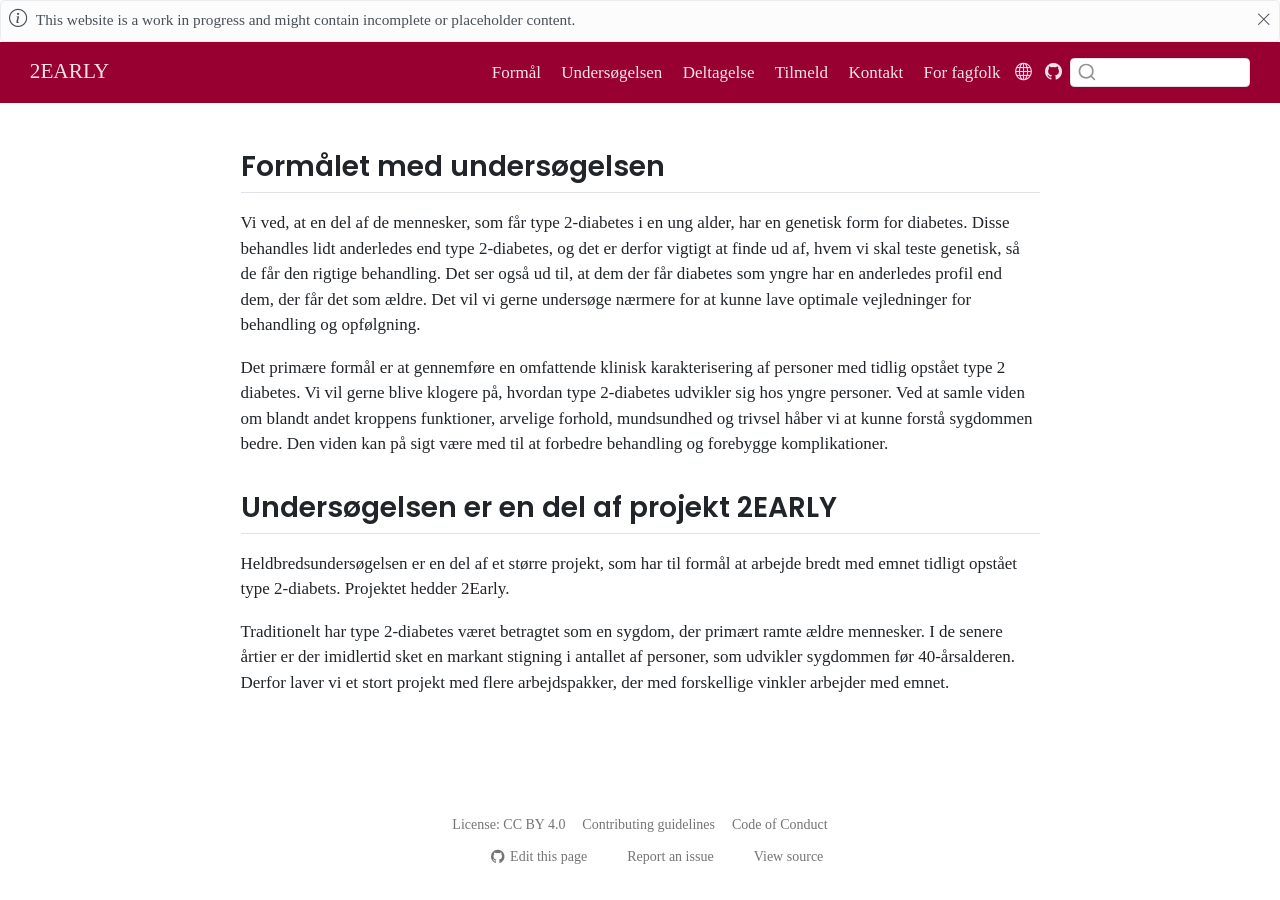
==== 1-formål.html @ f0165b47 "Built site for gh-pages" ====
<!DOCTYPE html>
<html xmlns="http://www.w3.org/1999/xhtml" lang="en" xml:lang="en"><head>

<meta charset="utf-8">
<meta name="generator" content="quarto-1.11.9">

<meta name="viewport" content="width=device-width, initial-scale=1.0, user-scalable=yes">


<title>formål – **2EARLY**</title>
<style>
/* Default styles provided by pandoc.
** See https://pandoc.org/MANUAL.html#variables-for-html for config info.
*/
span.smallcaps{font-variant: small-caps;}
div.columns{display: flex; gap: 1.5em;}
div.column{flex: auto;}
@media screen {
div.columns{gap: min(4vw, 1.5em);}
div.column{overflow-x: auto;}
}
div.hanging-indent{margin-left: 1.5em; text-indent: -1.5em;}
ul.task-list{list-style: none;}
ul.task-list li input[type="checkbox"] {
  width: 0.8em;
  margin: 0 0.8em 0.2em -1em; /* quarto-specific, see https://github.com/quarto-dev/quarto-cli/issues/4556 */ 
  vertical-align: middle;
}
</style>


<script src="site_libs/quarto-nav/quarto-nav.js"></script>
<script src="site_libs/clipboard/clipboard.min.js"></script>
<script src="site_libs/quarto-search/autocomplete.umd.js"></script>
<script src="site_libs/quarto-search/fuse.min.js"></script>
<script src="site_libs/quarto-search/quarto-search.js"></script>
<meta name="quarto:offset" content="./">
<script src="site_libs/quarto-html/quarto.js" type="module"></script>
<script src="site_libs/quarto-html/tabsets/tabsets.js" type="module"></script>
<script src="site_libs/quarto-html/scrollable-regions/scrollable-regions.js" type="module"></script>
<script src="site_libs/quarto-html/popper.min.js"></script>
<script src="site_libs/quarto-html/tippy.umd.min.js"></script>
<script src="site_libs/quarto-html/anchor.min.js"></script>
<link href="site_libs/quarto-html/tippy.css" rel="stylesheet">
<link href="site_libs/quarto-html/quarto-syntax-highlighting-1f42ef86e7bbcd4ef0935f55bd85d622.css" rel="stylesheet" class="quarto-color-scheme" id="quarto-text-highlighting-styles">
<link href="site_libs/quarto-html/quarto-syntax-highlighting-dark-b2c10e9313c6d05287a68e7950ff1397.css" rel="stylesheet" class="quarto-color-scheme quarto-color-alternate" id="quarto-text-highlighting-styles">
<link href="site_libs/quarto-html/quarto-syntax-highlighting-1f42ef86e7bbcd4ef0935f55bd85d622.css" rel="stylesheet" class="quarto-color-scheme-extra" id="quarto-text-highlighting-styles">
<script src="site_libs/bootstrap/bootstrap.min.js"></script>
<link href="site_libs/bootstrap/bootstrap-icons.css" rel="stylesheet">
<link href="site_libs/bootstrap/bootstrap-98ef3dce5b47f066bdf1b41a87c59794.min.css" rel="stylesheet" append-hash="true" class="quarto-color-scheme" id="quarto-bootstrap" data-mode="light">
<link href="site_libs/bootstrap/bootstrap-dark-0b306bf4a549962d18bcdc180073fccd.min.css" rel="stylesheet" append-hash="true" class="quarto-color-scheme quarto-color-alternate" id="quarto-bootstrap" data-mode="light">
<link href="site_libs/bootstrap/bootstrap-98ef3dce5b47f066bdf1b41a87c59794.min.css" rel="stylesheet" append-hash="true" class="quarto-color-scheme-extra" id="quarto-bootstrap" data-mode="light">
<script id="quarto-search-options" type="application/json">{
  "location": "navbar",
  "copy-button": false,
  "collapse-after": 3,
  "panel-placement": "end",
  "type": "textbox",
  "limit": 50,
  "keyboard-shortcut": [
    "f",
    "/",
    "s"
  ],
  "language": {
    "search-no-results-text": "No results",
    "search-matching-documents-text": "matching documents",
    "search-copy-link-title": "Copy link to search",
    "search-hide-matches-text": "Hide additional matches",
    "search-more-match-text": "more match in this document",
    "search-more-matches-text": "more matches in this document",
    "search-clear-button-title": "Clear",
    "search-text-placeholder": "",
    "search-detached-cancel-button-title": "Cancel",
    "search-submit-button-title": "Submit",
    "search-label": "Search"
  }
}</script>


</head>

<body class="nav-fixed fullcontent quarto-light"><a id="quarto-skip-link" class="visually-hidden-focusable" href="#quarto-document-content">Skip to main content</a>

<div id="quarto-search-results"></div>
  <header id="quarto-header" class="headroom fixed-top">
    <div id="quarto-announcement" data-announcement-id="c8e3599c85ad6c16ddbe7a5d420720d3" class="alert alert-light hidden"><i class="bi bi-info-circle quarto-announcement-icon"></i><div class="quarto-announcement-content">
<p>This website is a work in progress and might contain incomplete or placeholder content.</p>
</div><i class="bi bi-x-lg quarto-announcement-action"></i></div>
    <nav class="navbar navbar-expand-lg " data-bs-theme="dark" aria-label="Site">
      <div class="navbar-container container-fluid">
      <div class="navbar-brand-container mx-auto">
    <a class="navbar-brand" href="./index.html">
    <span class="navbar-title"><strong>2EARLY</strong></span>
    </a>
  </div>
          <button class="navbar-toggler" type="button" data-bs-toggle="collapse" data-bs-target="#navbarCollapse" aria-controls="navbarCollapse" aria-expanded="false" aria-label="Toggle navigation" onclick="if (window.quartoToggleHeadroom) { window.quartoToggleHeadroom(); }">
  <span class="navbar-toggler-icon"></span>
</button>
          <div class="collapse navbar-collapse" id="navbarCollapse">
            <ul class="navbar-nav navbar-nav-scroll ms-auto">
  <li class="nav-item">
    <a class="nav-link active" href="./1-formål.html" aria-current="page"> 
<span class="menu-text">Formål</span></a>
  </li>  
  <li class="nav-item">
    <a class="nav-link" href="./2-undersøgelsen.html"> 
<span class="menu-text">Undersøgelsen</span></a>
  </li>  
  <li class="nav-item">
    <a class="nav-link" href="./3-deltagelse.html"> 
<span class="menu-text">Deltagelse</span></a>
  </li>  
  <li class="nav-item">
    <a class="nav-link" href="./4-tilmeld.html"> 
<span class="menu-text">Tilmeld</span></a>
  </li>  
  <li class="nav-item">
    <a class="nav-link" href="./5-kontakt.html"> 
<span class="menu-text">Kontakt</span></a>
  </li>  
  <li class="nav-item">
    <a class="nav-link" href="./6-forfagfolk.html"> 
<span class="menu-text">For fagfolk</span></a>
  </li>  
</ul>
          </div> <!-- /navcollapse -->
            <div class="quarto-navbar-tools">
    <a href="https://steno-aarhus.github.io" title="" class="quarto-navigation-tool px-1" aria-label="Globe icon: Link to the Steno Aarhus GitHub landing webpage for all other Steno Aarhus projects"><i class="bi bi-globe"></i></a>
    <a href="https://github.com/steno-aarhus/2early-patientinfo" title="" class="quarto-navigation-tool px-1" aria-label="GitHub icon: Source repository"><i class="bi bi-github"></i></a>
</div>
            <div id="quarto-search" class="" title="Search"></div>
      </div> <!-- /container-fluid -->
    </nav>
</header>
<!-- content -->
<div id="quarto-content" class="quarto-container page-columns page-rows-contents page-layout-article page-navbar">
<!-- sidebar -->
<!-- margin-sidebar -->
    
<!-- main -->
<main class="content" id="quarto-document-content" tabindex="-1"><header id="title-block-header" class="quarto-title-block"></header>




<section id="formålet-med-undersøgelsen" class="level2">
<h2 class="anchored" data-anchor-id="formålet-med-undersøgelsen">Formålet med undersøgelsen</h2>
<p>Vi ved, at en del af de mennesker, som får type 2-diabetes i en ung alder, har en genetisk form for diabetes. Disse behandles lidt anderledes end type 2-diabetes, og det er derfor vigtigt at finde ud af, hvem vi skal teste genetisk, så de får den rigtige behandling. Det ser også ud til, at dem der får diabetes som yngre har en anderledes profil end dem, der får det som ældre. Det vil vi gerne undersøge nærmere for at kunne lave optimale vejledninger for behandling og opfølgning.</p>
<p>Det primære formål er at gennemføre en omfattende klinisk karakterisering af personer med tidlig opstået type 2 diabetes. Vi vil gerne blive klogere på, hvordan type 2-diabetes udvikler sig hos yngre personer. Ved at samle viden om blandt andet kroppens funktioner, arvelige forhold, mundsundhed og trivsel håber vi at kunne forstå sygdommen bedre. Den viden kan på sigt være med til at forbedre behandling og forebygge komplikationer.</p>
</section>
<section id="undersøgelsen-er-en-del-af-projekt-2early" class="level2">
<h2 class="anchored" data-anchor-id="undersøgelsen-er-en-del-af-projekt-2early">Undersøgelsen er en del af projekt 2EARLY</h2>
<p>Heldbredsundersøgelsen er en del af et større projekt, som har til formål at arbejde bredt med emnet tidligt opstået type 2-diabets. Projektet hedder 2Early.</p>
<p>Traditionelt har type 2-diabetes været betragtet som en sygdom, der primært ramte ældre mennesker. I de senere årtier er der imidlertid sket en markant stigning i antallet af personer, som udvikler sygdommen før 40-årsalderen. Derfor laver vi et stort projekt med flere arbejdspakker, der med forskellige vinkler arbejder med emnet.</p>


</section>

</main> <!-- /main -->
<script id="quarto-html-after-body" type="application/javascript">
  window.document.addEventListener("DOMContentLoaded", function (event) {
    const icon = "";
    const anchorJS = new window.AnchorJS();
    anchorJS.options = {
      placement: 'right',
      icon: icon
    };
    anchorJS.add('.anchored');
    const isCodeAnnotation = (el) => {
      for (const clz of el.classList) {
        if (clz.startsWith('code-annotation-')) {                     
          return true;
        }
      }
      return false;
    }
    const onCopySuccess = function(e) {
      // button target
      const button = e.trigger;
      // don't keep focus
      button.blur();
      // flash "checked"
      button.classList.add('code-copy-button-checked');
      var currentTitle = button.getAttribute("title");
      button.setAttribute("title", "Copied!");
      let tooltip;
      if (window.bootstrap) {
        button.setAttribute("data-bs-toggle", "tooltip");
        button.setAttribute("data-bs-placement", "left");
        button.setAttribute("data-bs-title", "Copied!");
        tooltip = new bootstrap.Tooltip(button, 
          { trigger: "manual", 
            customClass: "code-copy-button-tooltip",
            offset: [0, -8]});
        tooltip.show();    
      }
      setTimeout(function() {
        if (tooltip) {
          tooltip.hide();
          button.removeAttribute("data-bs-title");
          button.removeAttribute("data-bs-toggle");
          button.removeAttribute("data-bs-placement");
        }
        button.setAttribute("title", currentTitle);
        button.classList.remove('code-copy-button-checked');
      }, 1000);
      // clear code selection
      e.clearSelection();
    }
    const getTextToCopy = function(trigger) {
      const outerScaffold = trigger.parentElement.cloneNode(true);
      const codeEl = outerScaffold.querySelector('code');
      for (const childEl of codeEl.children) {
        if (isCodeAnnotation(childEl)) {
          childEl.remove();
        }
      }
      return codeEl.innerText;
    }
    const clipboard = new window.ClipboardJS('.code-copy-button:not([data-in-quarto-modal])', {
      text: getTextToCopy
    });
    clipboard.on('success', onCopySuccess);
    if (window.document.getElementById('quarto-embedded-source-code-modal')) {
      const clipboardModal = new window.ClipboardJS('.code-copy-button[data-in-quarto-modal]', {
        text: getTextToCopy,
        container: window.document.getElementById('quarto-embedded-source-code-modal')
      });
      clipboardModal.on('success', onCopySuccess);
    }
      var localhostRegex = new RegExp(/^(?:http|https):\/\/localhost\:?[0-9]*\//);
      var mailtoRegex = new RegExp(/^mailto:/);
        var filterRegex = new RegExp("https:\/\/steno-aarhus\.github\.io\/2early-patientinfo\/");
      var isInternal = (href) => {
          return filterRegex.test(href) || localhostRegex.test(href) || mailtoRegex.test(href);
      }
      // Inspect non-navigation links and adorn them if external
      window.quartoDecorateExternalLinks = function (root) {
     var links = (root || window.document).querySelectorAll('a[href]:not(.nav-link):not(.navbar-brand):not(.toc-action):not(.sidebar-link):not(.sidebar-item-toggle):not(.pagination-link):not(.no-external):not([aria-hidden]):not(.dropdown-item):not(.quarto-navigation-tool):not(.about-link)');
      for (var i=0; i<links.length; i++) {
        const link = links[i];
        if (!isInternal(link.href)) {
          // undo the damage that might have been done by quarto-nav.js in the case of
          // links that we want to consider external
          if (link.dataset.originalHref !== undefined) {
            link.href = link.dataset.originalHref;
          }
          if (!link.classList.contains('no-external-icon')) {
          }
        }
      }
      };
      window.quartoDecorateExternalLinks(window.document);
    // Esc closes the popup (WCAG 1.4.13) and focus leaving both trigger and
    // popup closes it (WCAG 2.4.11); tippy handles neither for interactive popups.
    const hideOnEscAndFocusOut = {
      name: 'hideOnEscAndFocusOut',
      defaultValue: true,
      fn(instance) {
        const dismiss = () => {
          // A show scheduled by the trigger delay would otherwise reopen it
          instance.clearDelayTimeouts();
          instance.hide();
        };
        const onKeyDown = (event) => {
          if (event.key !== 'Escape') {
            return;
          }
          // Keep Esc from also reaching page handlers (e.g. reveal.js overview),
          // except an open reveal.js slide menu, which Esc should close too.
          // The menu handles keys only when its keyboard option is on.
          const menuHandlesEsc = window.Reveal?.getPlugin?.('menu')?.isOpen() &&
            window.Reveal.getConfig().menu?.keyboard !== false;
          if (!menuHandlesEsc) {
            event.stopPropagation();
          }
          if (instance.popper.contains(window.document.activeElement)) {
            // Disabled while refocusing so the focus trigger does not reopen it
            instance.disable();
            instance.reference.focus();
            instance.enable();
          }
          dismiss();
        };
        const onFocusOut = (event) => {
          const target = event.relatedTarget;
          if (target && !instance.reference.contains(target) &&
              !instance.popper.contains(target)) {
            dismiss();
          }
        };
        // On the trigger too: a click trigger (code-annotations: select) has no
        // blur handling. Attached for the instance's lifetime so leaving the
        // trigger also cancels a show still pending on the trigger delay.
        instance.reference.addEventListener('focusout', onFocusOut);
        return {
          onShow() {
            window.document.addEventListener('keydown', onKeyDown, true);
            instance.popper.addEventListener('focusout', onFocusOut);
          },
          onHide() {
            window.document.removeEventListener('keydown', onKeyDown, true);
            instance.popper.removeEventListener('focusout', onFocusOut);
          },
          onDestroy() {
            instance.reference.removeEventListener('focusout', onFocusOut);
          },
        };
      },
    };
    function tippyHover(el, contentFn, onTriggerFn, onUntriggerFn) {
      const config = {
        allowHTML: true,
        maxWidth: 500,
        delay: 100,
        arrow: false,
        appendTo: function(el) {
            return el.parentElement;
        },
        interactive: true,
        interactiveBorder: 10,
        theme: 'quarto',
        placement: 'bottom-start',
        plugins: [hideOnEscAndFocusOut],
      };
      if (contentFn) {
        config.content = contentFn;
      }
      if (onTriggerFn) {
        config.onTrigger = onTriggerFn;
      }
      if (onUntriggerFn) {
        config.onUntrigger = onUntriggerFn;
      }
      window.tippy(el, config); 
    }
    const noterefs = window.document.querySelectorAll('a[role="doc-noteref"]');
    for (var i=0; i<noterefs.length; i++) {
      const ref = noterefs[i];
      tippyHover(ref, function() {
        // use id or data attribute instead here
        let href = ref.getAttribute('data-footnote-href') || ref.getAttribute('href');
        try { href = new URL(href).hash; } catch {}
        const id = href.replace(/^#\/?/, "");
        const note = window.document.getElementById(id);
        if (note) {
          return note.innerHTML;
        } else {
          return "";
        }
      });
    }
    const xrefs = window.document.querySelectorAll('a.quarto-xref');
    const processXRef = (id, note) => {
      // Strip column container classes
      const stripColumnClz = (el) => {
        el.classList.remove("page-full", "page-columns");
        if (el.children) {
          for (const child of el.children) {
            stripColumnClz(child);
          }
        }
      }
      stripColumnClz(note)
      if (id === null || id.startsWith('sec-')) {
        // Special case sections, only their first couple elements
        const container = document.createElement("div");
        if (note.children && note.children.length > 2) {
          container.appendChild(note.children[0].cloneNode(true));
          for (let i = 1; i < note.children.length; i++) {
            const child = note.children[i];
            if (child.tagName === "P" && child.innerText === "") {
              continue;
            } else {
              container.appendChild(child.cloneNode(true));
              break;
            }
          }
          if (window.Quarto?.typesetMath) {
            window.Quarto.typesetMath(container);
          }
          return container.innerHTML
        } else {
          if (window.Quarto?.typesetMath) {
            window.Quarto.typesetMath(note);
          }
          return note.innerHTML;
        }
      } else {
        // Remove any anchor links if they are present
        const anchorLink = note.querySelector('a.anchorjs-link');
        if (anchorLink) {
          anchorLink.remove();
        }
        if (window.Quarto?.typesetMath) {
          window.Quarto.typesetMath(note);
        }
        if (note.classList.contains("callout")) {
          return note.outerHTML;
        } else {
          return note.innerHTML;
        }
      }
    }
    for (var i=0; i<xrefs.length; i++) {
      const xref = xrefs[i];
      tippyHover(xref, undefined, function(instance) {
        instance.disable();
        let url = xref.getAttribute('href');
        let hash = undefined; 
        if (url.startsWith('#')) {
          hash = url;
        } else {
          try { hash = new URL(url).hash; } catch {}
        }
        if (hash) {
          const id = hash.replace(/^#\/?/, "");
          const note = window.document.getElementById(id);
          if (note !== null) {
            try {
              const html = processXRef(id, note.cloneNode(true));
              instance.setContent(html);
            } finally {
              instance.enable();
              instance.show();
            }
          } else {
            // See if we can fetch this
            fetch(url.split('#')[0])
            .then(res => res.text())
            .then(html => {
              const parser = new DOMParser();
              const htmlDoc = parser.parseFromString(html, "text/html");
              const note = htmlDoc.getElementById(id);
              if (note !== null) {
                const html = processXRef(id, note);
                instance.setContent(html);
              } 
            }).finally(() => {
              instance.enable();
              instance.show();
            });
          }
        } else {
          // See if we can fetch a full url (with no hash to target)
          // This is a special case and we should probably do some content thinning / targeting
          fetch(url)
          .then(res => res.text())
          .then(html => {
            const parser = new DOMParser();
            const htmlDoc = parser.parseFromString(html, "text/html");
            const note = htmlDoc.querySelector('main.content');
            if (note !== null) {
              // This should only happen for chapter cross references
              // (since there is no id in the URL)
              // remove the first header
              if (note.children.length > 0 && note.children[0].tagName === "HEADER") {
                note.children[0].remove();
              }
              const html = processXRef(null, note);
              instance.setContent(html);
            } 
          }).finally(() => {
            instance.enable();
            instance.show();
          });
        }
      }, function(instance) {
      });
    }
        let selectedAnnoteEl;
        const selectorForAnnotation = ( cell, annotation) => {
          let cellAttr = 'data-code-cell="' + cell + '"';
          let lineAttr = 'data-code-annotation="' +  annotation + '"';
          const selector = 'span[' + cellAttr + '][' + lineAttr + ']';
          return selector;
        }
        const selectCodeLines = (annoteEl) => {
          const doc = window.document;
          const targetCell = annoteEl.getAttribute("data-target-cell");
          const targetAnnotation = annoteEl.getAttribute("data-target-annotation");
          const annoteSpan = window.document.querySelector(selectorForAnnotation(targetCell, targetAnnotation));
          const lines = annoteSpan.getAttribute("data-code-lines").split(",");
          const lineIds = lines.map((line) => {
            return targetCell + "-" + line;
          })
          // Each band is positioned against its own containing block, which is
          // not the offsetParent of the lines, so place it from client rects.
          const placeBand = (band, firstEl, lastEl, codeBlock) => {
            const container = band.offsetParent;
            if (container === null) {
              return;
            }
            const containerRect = container.getBoundingClientRect();
            // Reveal.js scales slides with a transform, so convert client
            // pixels back to the CSS pixels of the container.
            const scale = containerRect.height / container.offsetHeight || 1;
            const firstRect = firstEl.getBoundingClientRect();
            const lastRect = lastEl.getBoundingClientRect();
            const top = (firstRect.top - containerRect.top) / scale - container.clientTop + container.scrollTop;
            const height = (lastRect.bottom - firstRect.top) / scale;
            band.style.top = top - 2 + "px";
            band.style.height = height + 4 + "px";
            if (codeBlock) {
              // Without the copy button wrapper, the containing block is wider
              // than the code block, so span the code block explicitly.
              const blockRect = codeBlock.getBoundingClientRect();
              band.style.left = (blockRect.left - containerRect.left) / scale - container.clientLeft + container.scrollLeft + "px";
              band.style.width = blockRect.width / scale + "px";
            }
          };
          if (lineIds.length > 0) {
            const el = window.document.getElementById(lineIds[0]);
            const lastEl = window.document.getElementById(lineIds[lineIds.length - 1]);
            const parent = el.parentElement.parentElement;
            // cook up a div (if necessary) and position it
            let div = window.document.getElementById("code-annotation-line-highlight");
            if (div === null) {
              div = window.document.createElement("div");
              div.setAttribute("id", "code-annotation-line-highlight");
              div.style.position = 'absolute';
              parent.appendChild(div);
            }
            placeBand(div, el, lastEl, parent.closest("div.sourceCode") || parent);
            let gutterDiv = window.document.getElementById("code-annotation-line-highlight-gutter");
            if (gutterDiv === null) {
              gutterDiv = window.document.createElement("div");
              gutterDiv.setAttribute("id", "code-annotation-line-highlight-gutter");
              gutterDiv.style.position = 'absolute';
              const codeCell = window.document.getElementById(targetCell);
              const gutter = codeCell.querySelector('.code-annotation-gutter');
              gutter.appendChild(gutterDiv);
            }
            placeBand(gutterDiv, el, lastEl);
            selectedAnnoteEl = annoteEl;
          }
        };
        const unselectCodeLines = () => {
          const elementsIds = ["code-annotation-line-highlight", "code-annotation-line-highlight-gutter"];
          elementsIds.forEach((elId) => {
            const div = window.document.getElementById(elId);
            if (div) {
              div.remove();
            }
          });
          selectedAnnoteEl = undefined;
        };
          // Handle positioning of the toggle
      window.addEventListener(
        "resize",
        throttle(() => {
          elRect = undefined;
          if (selectedAnnoteEl) {
            selectCodeLines(selectedAnnoteEl);
          }
        }, 10)
      );
      function throttle(fn, ms) {
      let throttle = false;
      let timer;
        return (...args) => {
          if(!throttle) { // first call gets through
              fn.apply(this, args);
              throttle = true;
          } else { // all the others get throttled
              if(timer) clearTimeout(timer); // cancel #2
              timer = setTimeout(() => {
                fn.apply(this, args);
                timer = throttle = false;
              }, ms);
          }
        };
      }
        // Attach click handler to the DT
        const annoteDls = window.document.querySelectorAll('dt[data-target-cell]');
        for (const annoteDlNode of annoteDls) {
          annoteDlNode.addEventListener('click', (event) => {
            const clickedEl = event.target;
            if (clickedEl !== selectedAnnoteEl) {
              unselectCodeLines();
              const activeEl = window.document.querySelector('dt[data-target-cell].code-annotation-active');
              if (activeEl) {
                activeEl.classList.remove('code-annotation-active');
              }
              selectCodeLines(clickedEl);
              clickedEl.classList.add('code-annotation-active');
            } else {
              // Unselect the line
              unselectCodeLines();
              clickedEl.classList.remove('code-annotation-active');
            }
          });
        }
    const findCites = (el) => {
      const parentEl = el.parentElement;
      if (parentEl) {
        const cites = parentEl.dataset.cites;
        if (cites) {
          return {
            el,
            cites: cites.split(' ')
          };
        } else {
          return findCites(el.parentElement)
        }
      } else {
        return undefined;
      }
    };
    var bibliorefs = window.document.querySelectorAll('a[role="doc-biblioref"]');
    for (var i=0; i<bibliorefs.length; i++) {
      const ref = bibliorefs[i];
      const citeInfo = findCites(ref);
      if (citeInfo) {
        tippyHover(citeInfo.el, function() {
          var popup = window.document.createElement('div');
          citeInfo.cites.forEach(function(cite) {
            var citeDiv = window.document.createElement('div');
            citeDiv.classList.add('hanging-indent');
            citeDiv.classList.add('csl-entry');
            var biblioDiv = window.document.getElementById('ref-' + cite);
            if (biblioDiv) {
              citeDiv.innerHTML = biblioDiv.innerHTML;
            }
            popup.appendChild(citeDiv);
          });
          return popup.innerHTML;
        });
      }
    }
  });
  </script>
  <script type="application/javascript">
  window.quartoScrollableRegionsLabels = {"code":"Scrollable code","output":"Scrollable output"};
  </script>
</div> <!-- /content -->
<footer class="footer">
  <div class="nav-footer">
    <div class="nav-footer-left">
      &nbsp;
    </div>   
    <div class="nav-footer-center">
      <ul class="footer-items list-unstyled">
    <li class="nav-item">
    <a class="nav-link" href="https://creativecommons.org/licenses/by/4.0/">
<p>License: CC BY 4.0</p>
</a>
  </li>  
    <li class="nav-item">
    <a class="nav-link" href="https://steno-aarhus.github.io/research/CONTRIBUTING.html">
<p>Contributing guidelines</p>
</a>
  </li>  
    <li class="nav-item">
    <a class="nav-link" href="https://steno-aarhus.github.io/research/CODE_OF_CONDUCT.html">
<p>Code of Conduct</p>
</a>
  </li>  
</ul>
    <div class="toc-actions"><ul><li><a href="https://github.com/steno-aarhus/2early-patientinfo/edit/main/1-formål.qmd" class="toc-action"><i class="bi bi-github"></i>Edit this page</a></li><li><a href="https://github.com/steno-aarhus/2early-patientinfo/issues/new" class="toc-action"><i class="bi empty"></i>Report an issue</a></li><li><a href="https://github.com/steno-aarhus/2early-patientinfo/blob/main/1-formål.qmd" class="toc-action"><i class="bi empty"></i>View source</a></li></ul></div></div>
    <div class="nav-footer-right">
      &nbsp;
    </div>
  </div>
</footer>




</body></html>
---- site_libs/quarto-html/tippy.css ----
.tippy-box[data-animation=fade][data-state=hidden]{opacity:0}[data-tippy-root]{max-width:calc(100vw - 10px)}.tippy-box{position:relative;background-color:#333;color:#fff;border-radius:4px;font-size:14px;line-height:1.4;white-space:normal;outline:0;transition-property:transform,visibility,opacity}.tippy-box[data-placement^=top]>.tippy-arrow{bottom:0}.tippy-box[data-placement^=top]>.tippy-arrow:before{bottom:-7px;left:0;border-width:8px 8px 0;border-top-color:initial;transform-origin:center top}.tippy-box[data-placement^=bottom]>.tippy-arrow{top:0}.tippy-box[data-placement^=bottom]>.tippy-arrow:before{top:-7px;left:0;border-width:0 8px 8px;border-bottom-color:initial;transform-origin:center bottom}.tippy-box[data-placement^=left]>.tippy-arrow{right:0}.tippy-box[data-placement^=left]>.tippy-arrow:before{border-width:8px 0 8px 8px;border-left-color:initial;right:-7px;transform-origin:center left}.tippy-box[data-placement^=right]>.tippy-arrow{left:0}.tippy-box[data-placement^=right]>.tippy-arrow:before{left:-7px;border-width:8px 8px 8px 0;border-right-color:initial;transform-origin:center right}.tippy-box[data-inertia][data-state=visible]{transition-timing-function:cubic-bezier(.54,1.5,.38,1.11)}.tippy-arrow{width:16px;height:16px;color:#333}.tippy-arrow:before{content:"";position:absolute;border-color:transparent;border-style:solid}.tippy-content{position:relative;padding:5px 9px;z-index:1}
---- site_libs/quarto-html/quarto-syntax-highlighting-1f42ef86e7bbcd4ef0935f55bd85d622.css ----
/* quarto syntax highlight colors */
:root {
  --quarto-hl-ot-color: #003B4F;
  --quarto-hl-at-color: #657422;
  --quarto-hl-ss-color: #20794D;
  --quarto-hl-an-color: #5E5E5E;
  --quarto-hl-fu-color: #4758AB;
  --quarto-hl-st-color: #20794D;
  --quarto-hl-cf-color: #003B4F;
  --quarto-hl-op-color: #5E5E5E;
  --quarto-hl-er-color: #AD0000;
  --quarto-hl-bn-color: #AD0000;
  --quarto-hl-al-color: #AD0000;
  --quarto-hl-va-color: #111111;
  --quarto-hl-bu-color: inherit;
  --quarto-hl-ex-color: inherit;
  --quarto-hl-pp-color: #AD0000;
  --quarto-hl-in-color: #5E5E5E;
  --quarto-hl-vs-color: #20794D;
  --quarto-hl-wa-color: #5E5E5E;
  --quarto-hl-do-color: #5E5E5E;
  --quarto-hl-im-color: #00769E;
  --quarto-hl-ch-color: #20794D;
  --quarto-hl-dt-color: #AD0000;
  --quarto-hl-fl-color: #AD0000;
  --quarto-hl-co-color: #5E5E5E;
  --quarto-hl-cv-color: #5E5E5E;
  --quarto-hl-cn-color: #8f5902;
  --quarto-hl-sc-color: #5E5E5E;
  --quarto-hl-dv-color: #AD0000;
  --quarto-hl-kw-color: #003B4F;
}

/* other quarto variables */
:root {
  --quarto-font-monospace: "roboto mono";
}

/* syntax highlight based on Pandoc's rules */
pre > code.sourceCode > span {
  color: #003B4F;
}

code.sourceCode > span {
  color: #003B4F;
}

div.sourceCode,
div.sourceCode pre.sourceCode {
  color: #003B4F;
}

/* Normal */
code span {
  color: #003B4F;
}

/* Alert */
code span.al {
  color: #AD0000;
  font-style: inherit;
}

/* Annotation */
code span.an {
  color: #5E5E5E;
  font-style: inherit;
}

/* Attribute */
code span.at {
  color: #657422;
  font-style: inherit;
}

/* BaseN */
code span.bn {
  color: #AD0000;
  font-style: inherit;
}

/* BuiltIn */
code span.bu {
  font-style: inherit;
}

/* ControlFlow */
code span.cf {
  color: #003B4F;
  font-weight: bold;
  font-style: inherit;
}

/* Char */
code span.ch {
  color: #20794D;
  font-style: inherit;
}

/* Constant */
code span.cn {
  color: #8f5902;
  font-style: inherit;
}

/* Comment */
code span.co {
  color: #5E5E5E;
  font-style: inherit;
}

/* CommentVar */
code span.cv {
  color: #5E5E5E;
  font-style: italic;
}

/* Documentation */
code span.do {
  color: #5E5E5E;
  font-style: italic;
}

/* DataType */
code span.dt {
  color: #AD0000;
  font-style: inherit;
}

/* DecVal */
code span.dv {
  color: #AD0000;
  font-style: inherit;
}

/* Error */
code span.er {
  color: #AD0000;
  font-style: inherit;
}

/* Extension */
code span.ex {
  font-style: inherit;
}

/* Float */
code span.fl {
  color: #AD0000;
  font-style: inherit;
}

/* Function */
code span.fu {
  color: #4758AB;
  font-style: inherit;
}

/* Import */
code span.im {
  color: #00769E;
  font-style: inherit;
}

/* Information */
code span.in {
  color: #5E5E5E;
  font-style: inherit;
}

/* Keyword */
code span.kw {
  color: #003B4F;
  font-weight: bold;
  font-style: inherit;
}

/* Operator */
code span.op {
  color: #5E5E5E;
  font-style: inherit;
}

/* Other */
code span.ot {
  color: #003B4F;
  font-style: inherit;
}

/* Preprocessor */
code span.pp {
  color: #AD0000;
  font-style: inherit;
}

/* SpecialChar */
code span.sc {
  color: #5E5E5E;
  font-style: inherit;
}

/* SpecialString */
code span.ss {
  color: #20794D;
  font-style: inherit;
}

/* String */
code span.st {
  color: #20794D;
  font-style: inherit;
}

/* Variable */
code span.va {
  color: #111111;
  font-style: inherit;
}

/* VerbatimString */
code span.vs {
  color: #20794D;
  font-style: inherit;
}

/* Warning */
code span.wa {
  color: #5E5E5E;
  font-style: italic;
}

.prevent-inlining {
  content: "</";
}

/*# sourceMappingURL=48060fe492086f91a82c61ded864e249.css.map */
---- site_libs/quarto-html/quarto-syntax-highlighting-dark-b2c10e9313c6d05287a68e7950ff1397.css ----
/* quarto syntax highlight colors */
:root {
  --quarto-hl-al-color: #f07178;
  --quarto-hl-an-color: #d4d0ab;
  --quarto-hl-at-color: #00e0e0;
  --quarto-hl-bn-color: #d4d0ab;
  --quarto-hl-bu-color: #abe338;
  --quarto-hl-ch-color: #abe338;
  --quarto-hl-co-color: #f8f8f2;
  --quarto-hl-cv-color: #ffd700;
  --quarto-hl-cn-color: #ffd700;
  --quarto-hl-cf-color: #ffa07a;
  --quarto-hl-dt-color: #ffa07a;
  --quarto-hl-dv-color: #d4d0ab;
  --quarto-hl-do-color: #f8f8f2;
  --quarto-hl-er-color: #f07178;
  --quarto-hl-ex-color: #00e0e0;
  --quarto-hl-fl-color: #d4d0ab;
  --quarto-hl-fu-color: #ffa07a;
  --quarto-hl-im-color: #abe338;
  --quarto-hl-in-color: #d4d0ab;
  --quarto-hl-kw-color: #ffa07a;
  --quarto-hl-op-color: #ffa07a;
  --quarto-hl-ot-color: #00e0e0;
  --quarto-hl-pp-color: #dcc6e0;
  --quarto-hl-re-color: #00e0e0;
  --quarto-hl-sc-color: #abe338;
  --quarto-hl-ss-color: #abe338;
  --quarto-hl-st-color: #abe338;
  --quarto-hl-va-color: #00e0e0;
  --quarto-hl-vs-color: #abe338;
  --quarto-hl-wa-color: #dcc6e0;
}

/* other quarto variables */
:root {
  --quarto-font-monospace: "roboto mono";
}

/* syntax highlight based on Pandoc's rules */
pre > code.sourceCode > span {
  color: #f8f8f2;
}

code.sourceCode > span {
  color: #f8f8f2;
}

div.sourceCode,
div.sourceCode pre.sourceCode {
  color: #f8f8f2;
}

/* Normal */
code span {
  color: #f8f8f2;
}

/* Alert */
code span.al {
  color: #f07178;
}

/* Annotation */
code span.an {
  color: #d4d0ab;
}

/* Attribute */
code span.at {
  color: #00e0e0;
}

/* BaseN */
code span.bn {
  color: #d4d0ab;
}

/* BuiltIn */
code span.bu {
  color: #abe338;
}

/* ControlFlow */
code span.cf {
  font-weight: bold;
  color: #ffa07a;
}

/* Char */
code span.ch {
  color: #abe338;
}

/* Constant */
code span.cn {
  color: #ffd700;
}

/* Comment */
code span.co {
  font-style: italic;
  color: #f8f8f2;
}

/* CommentVar */
code span.cv {
  color: #ffd700;
}

/* Documentation */
code span.do {
  color: #f8f8f2;
}

/* DataType */
code span.dt {
  color: #ffa07a;
}

/* DecVal */
code span.dv {
  color: #d4d0ab;
}

/* Error */
code span.er {
  color: #f07178;
  text-decoration: underline;
}

/* Extension */
code span.ex {
  font-weight: bold;
  color: #00e0e0;
}

/* Float */
code span.fl {
  color: #d4d0ab;
}

/* Function */
code span.fu {
  color: #ffa07a;
}

/* Import */
code span.im {
  color: #abe338;
}

/* Information */
code span.in {
  color: #d4d0ab;
}

/* Keyword */
code span.kw {
  font-weight: bold;
  color: #ffa07a;
}

/* Operator */
code span.op {
  color: #ffa07a;
}

/* Other */
code span.ot {
  color: #00e0e0;
}

/* Preprocessor */
code span.pp {
  color: #dcc6e0;
}

/* RegionMarker */
code span.re {
  background-color: #f8f8f2;
  color: #00e0e0;
}

/* SpecialChar */
code span.sc {
  color: #abe338;
}

/* SpecialString */
code span.ss {
  color: #abe338;
}

/* String */
code span.st {
  color: #abe338;
}

/* Variable */
code span.va {
  color: #00e0e0;
}

/* VerbatimString */
code span.vs {
  color: #abe338;
}

/* Warning */
code span.wa {
  color: #dcc6e0;
}

.prevent-inlining {
  content: "</";
}

/*# sourceMappingURL=e3f5c49085aab340a60beee192054bdc.css.map */
---- site_libs/quarto-html/quarto-syntax-highlighting-1f42ef86e7bbcd4ef0935f55bd85d622.css ----
/* quarto syntax highlight colors */
:root {
  --quarto-hl-ot-color: #003B4F;
  --quarto-hl-at-color: #657422;
  --quarto-hl-ss-color: #20794D;
  --quarto-hl-an-color: #5E5E5E;
  --quarto-hl-fu-color: #4758AB;
  --quarto-hl-st-color: #20794D;
  --quarto-hl-cf-color: #003B4F;
  --quarto-hl-op-color: #5E5E5E;
  --quarto-hl-er-color: #AD0000;
  --quarto-hl-bn-color: #AD0000;
  --quarto-hl-al-color: #AD0000;
  --quarto-hl-va-color: #111111;
  --quarto-hl-bu-color: inherit;
  --quarto-hl-ex-color: inherit;
  --quarto-hl-pp-color: #AD0000;
  --quarto-hl-in-color: #5E5E5E;
  --quarto-hl-vs-color: #20794D;
  --quarto-hl-wa-color: #5E5E5E;
  --quarto-hl-do-color: #5E5E5E;
  --quarto-hl-im-color: #00769E;
  --quarto-hl-ch-color: #20794D;
  --quarto-hl-dt-color: #AD0000;
  --quarto-hl-fl-color: #AD0000;
  --quarto-hl-co-color: #5E5E5E;
  --quarto-hl-cv-color: #5E5E5E;
  --quarto-hl-cn-color: #8f5902;
  --quarto-hl-sc-color: #5E5E5E;
  --quarto-hl-dv-color: #AD0000;
  --quarto-hl-kw-color: #003B4F;
}

/* other quarto variables */
:root {
  --quarto-font-monospace: "roboto mono";
}

/* syntax highlight based on Pandoc's rules */
pre > code.sourceCode > span {
  color: #003B4F;
}

code.sourceCode > span {
  color: #003B4F;
}

div.sourceCode,
div.sourceCode pre.sourceCode {
  color: #003B4F;
}

/* Normal */
code span {
  color: #003B4F;
}

/* Alert */
code span.al {
  color: #AD0000;
  font-style: inherit;
}

/* Annotation */
code span.an {
  color: #5E5E5E;
  font-style: inherit;
}

/* Attribute */
code span.at {
  color: #657422;
  font-style: inherit;
}

/* BaseN */
code span.bn {
  color: #AD0000;
  font-style: inherit;
}

/* BuiltIn */
code span.bu {
  font-style: inherit;
}

/* ControlFlow */
code span.cf {
  color: #003B4F;
  font-weight: bold;
  font-style: inherit;
}

/* Char */
code span.ch {
  color: #20794D;
  font-style: inherit;
}

/* Constant */
code span.cn {
  color: #8f5902;
  font-style: inherit;
}

/* Comment */
code span.co {
  color: #5E5E5E;
  font-style: inherit;
}

/* CommentVar */
code span.cv {
  color: #5E5E5E;
  font-style: italic;
}

/* Documentation */
code span.do {
  color: #5E5E5E;
  font-style: italic;
}

/* DataType */
code span.dt {
  color: #AD0000;
  font-style: inherit;
}

/* DecVal */
code span.dv {
  color: #AD0000;
  font-style: inherit;
}

/* Error */
code span.er {
  color: #AD0000;
  font-style: inherit;
}

/* Extension */
code span.ex {
  font-style: inherit;
}

/* Float */
code span.fl {
  color: #AD0000;
  font-style: inherit;
}

/* Function */
code span.fu {
  color: #4758AB;
  font-style: inherit;
}

/* Import */
code span.im {
  color: #00769E;
  font-style: inherit;
}

/* Information */
code span.in {
  color: #5E5E5E;
  font-style: inherit;
}

/* Keyword */
code span.kw {
  color: #003B4F;
  font-weight: bold;
  font-style: inherit;
}

/* Operator */
code span.op {
  color: #5E5E5E;
  font-style: inherit;
}

/* Other */
code span.ot {
  color: #003B4F;
  font-style: inherit;
}

/* Preprocessor */
code span.pp {
  color: #AD0000;
  font-style: inherit;
}

/* SpecialChar */
code span.sc {
  color: #5E5E5E;
  font-style: inherit;
}

/* SpecialString */
code span.ss {
  color: #20794D;
  font-style: inherit;
}

/* String */
code span.st {
  color: #20794D;
  font-style: inherit;
}

/* Variable */
code span.va {
  color: #111111;
  font-style: inherit;
}

/* VerbatimString */
code span.vs {
  color: #20794D;
  font-style: inherit;
}

/* Warning */
code span.wa {
  color: #5E5E5E;
  font-style: italic;
}

.prevent-inlining {
  content: "</";
}

/*# sourceMappingURL=48060fe492086f91a82c61ded864e249.css.map */
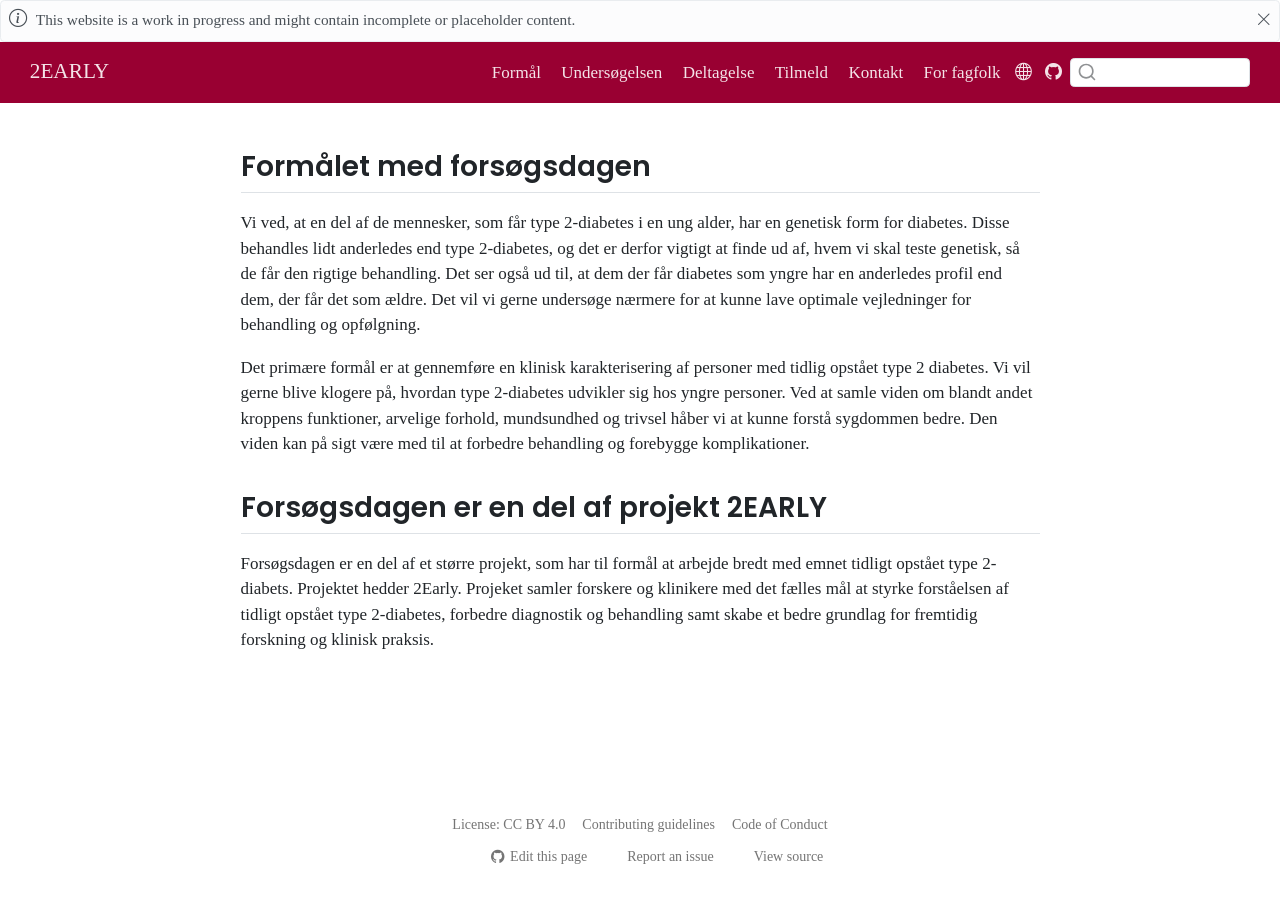
==== commit 4b9ca25a: "Built site for gh-pages" ====
--- a/1-formål.html
+++ b/1-formål.html
@@ -144,15 +144,14 @@
 
 
 
-<section id="formålet-med-undersøgelsen" class="level2">
-<h2 class="anchored" data-anchor-id="formålet-med-undersøgelsen">Formålet med undersøgelsen</h2>
+<section id="formålet-med-forsøgsdagen" class="level2">
+<h2 class="anchored" data-anchor-id="formålet-med-forsøgsdagen">Formålet med forsøgsdagen</h2>
 <p>Vi ved, at en del af de mennesker, som får type 2-diabetes i en ung alder, har en genetisk form for diabetes. Disse behandles lidt anderledes end type 2-diabetes, og det er derfor vigtigt at finde ud af, hvem vi skal teste genetisk, så de får den rigtige behandling. Det ser også ud til, at dem der får diabetes som yngre har en anderledes profil end dem, der får det som ældre. Det vil vi gerne undersøge nærmere for at kunne lave optimale vejledninger for behandling og opfølgning.</p>
-<p>Det primære formål er at gennemføre en omfattende klinisk karakterisering af personer med tidlig opstået type 2 diabetes. Vi vil gerne blive klogere på, hvordan type 2-diabetes udvikler sig hos yngre personer. Ved at samle viden om blandt andet kroppens funktioner, arvelige forhold, mundsundhed og trivsel håber vi at kunne forstå sygdommen bedre. Den viden kan på sigt være med til at forbedre behandling og forebygge komplikationer.</p>
+<p>Det primære formål er at gennemføre en klinisk karakterisering af personer med tidlig opstået type 2 diabetes. Vi vil gerne blive klogere på, hvordan type 2-diabetes udvikler sig hos yngre personer. Ved at samle viden om blandt andet kroppens funktioner, arvelige forhold, mundsundhed og trivsel håber vi at kunne forstå sygdommen bedre. Den viden kan på sigt være med til at forbedre behandling og forebygge komplikationer.</p>
 </section>
-<section id="undersøgelsen-er-en-del-af-projekt-2early" class="level2">
-<h2 class="anchored" data-anchor-id="undersøgelsen-er-en-del-af-projekt-2early">Undersøgelsen er en del af projekt 2EARLY</h2>
-<p>Heldbredsundersøgelsen er en del af et større projekt, som har til formål at arbejde bredt med emnet tidligt opstået type 2-diabets. Projektet hedder 2Early.</p>
-<p>Traditionelt har type 2-diabetes været betragtet som en sygdom, der primært ramte ældre mennesker. I de senere årtier er der imidlertid sket en markant stigning i antallet af personer, som udvikler sygdommen før 40-årsalderen. Derfor laver vi et stort projekt med flere arbejdspakker, der med forskellige vinkler arbejder med emnet.</p>
+<section id="forsøgsdagen-er-en-del-af-projekt-2early" class="level2">
+<h2 class="anchored" data-anchor-id="forsøgsdagen-er-en-del-af-projekt-2early">Forsøgsdagen er en del af projekt 2EARLY</h2>
+<p>Forsøgsdagen er en del af et større projekt, som har til formål at arbejde bredt med emnet tidligt opstået type 2-diabets. Projektet hedder 2Early. Projeket samler forskere og klinikere med det fælles mål at styrke forståelsen af tidligt opstået type 2-diabetes, forbedre diagnostik og behandling samt skabe et bedre grundlag for fremtidig forskning og klinisk praksis.</p>
 
 
 </section>
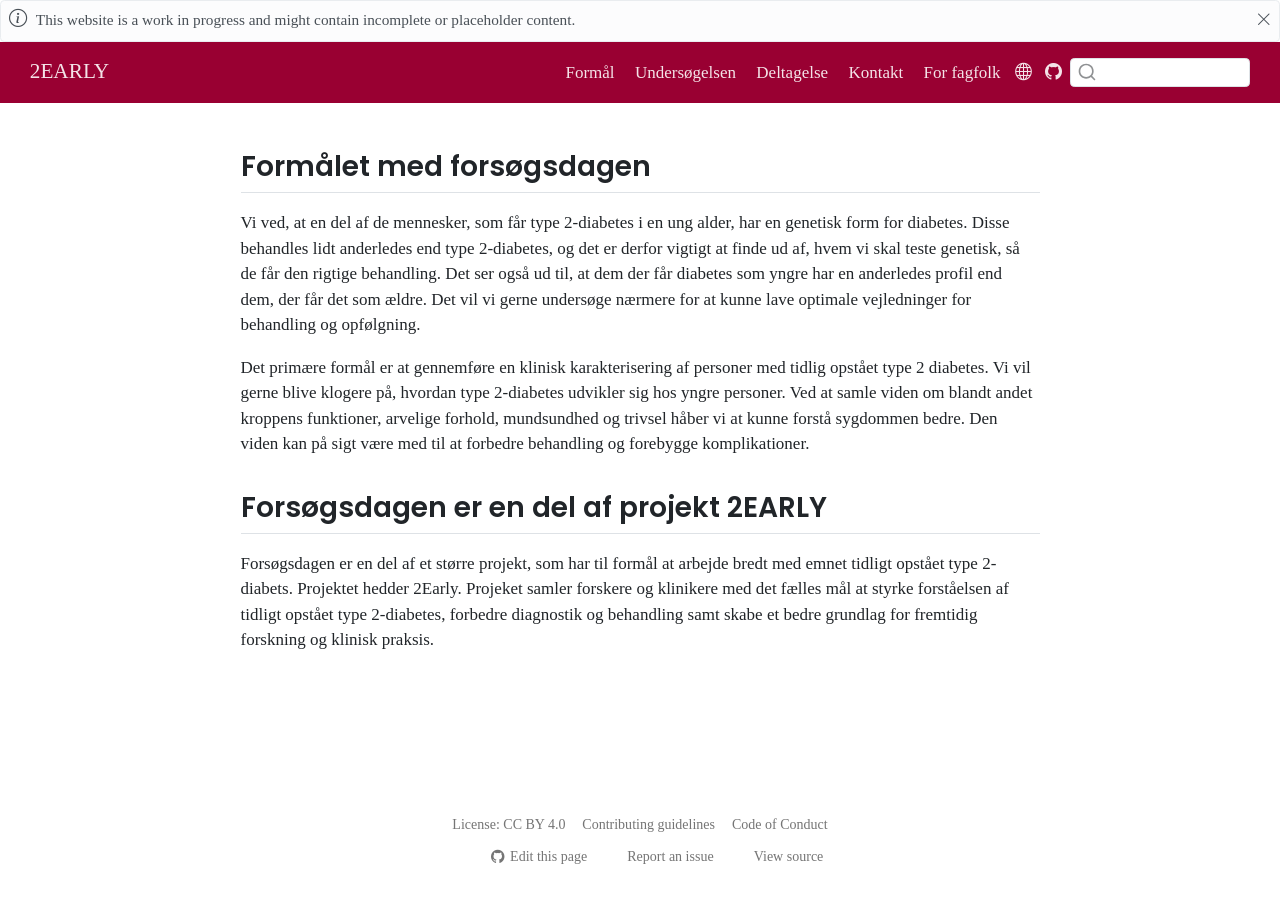
==== commit 251053bd: "Built site for gh-pages" ====
--- a/1-formål.html
+++ b/1-formål.html
@@ -112,15 +112,11 @@
 <span class="menu-text">Deltagelse</span></a>
   </li>  
   <li class="nav-item">
-    <a class="nav-link" href="./4-tilmeld.html"> 
-<span class="menu-text">Tilmeld</span></a>
+    <a class="nav-link" href="./4-kontakt.qmd"> 
+<span class="menu-text">Kontakt</span></a>
   </li>  
   <li class="nav-item">
-    <a class="nav-link" href="./5-kontakt.html"> 
-<span class="menu-text">Kontakt</span></a>
-  </li>  
-  <li class="nav-item">
-    <a class="nav-link" href="./6-forfagfolk.html"> 
+    <a class="nav-link" href="./5-forfagfolk.qmd"> 
 <span class="menu-text">For fagfolk</span></a>
   </li>  
 </ul>
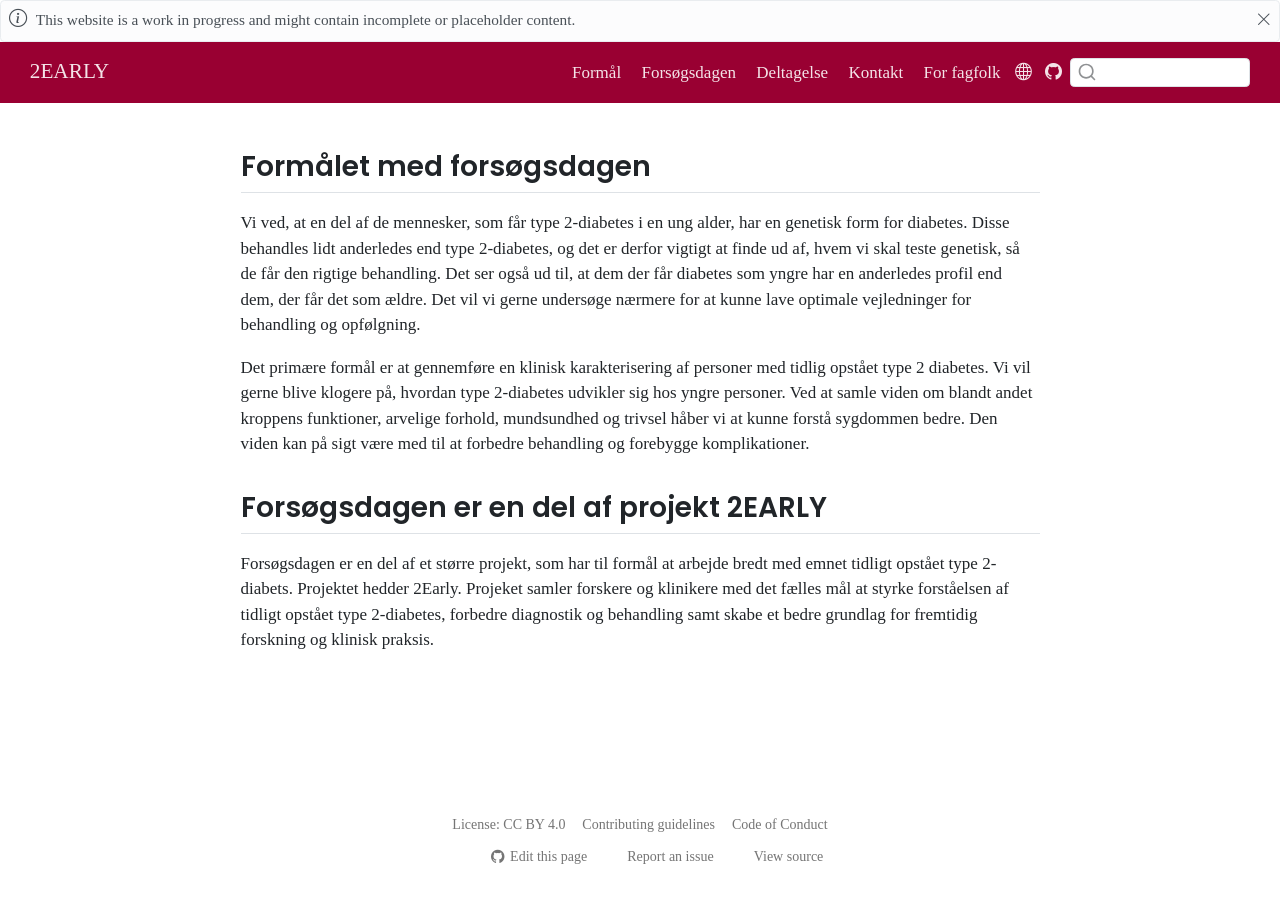
==== commit d67ad6c8: "Built site for gh-pages" ====
--- a/1-formål.html
+++ b/1-formål.html
@@ -104,19 +104,19 @@
 <span class="menu-text">Formål</span></a>
   </li>  
   <li class="nav-item">
-    <a class="nav-link" href="./2-undersøgelsen.html"> 
-<span class="menu-text">Undersøgelsen</span></a>
+    <a class="nav-link" href="./2-forsøgsdagen.html"> 
+<span class="menu-text">Forsøgsdagen</span></a>
   </li>  
   <li class="nav-item">
     <a class="nav-link" href="./3-deltagelse.html"> 
 <span class="menu-text">Deltagelse</span></a>
   </li>  
   <li class="nav-item">
-    <a class="nav-link" href="./4-kontakt.qmd"> 
+    <a class="nav-link" href="./4-kontakt.html"> 
 <span class="menu-text">Kontakt</span></a>
   </li>  
   <li class="nav-item">
-    <a class="nav-link" href="./5-forfagfolk.qmd"> 
+    <a class="nav-link" href="./5-forfagfolk.html"> 
 <span class="menu-text">For fagfolk</span></a>
   </li>  
 </ul>
